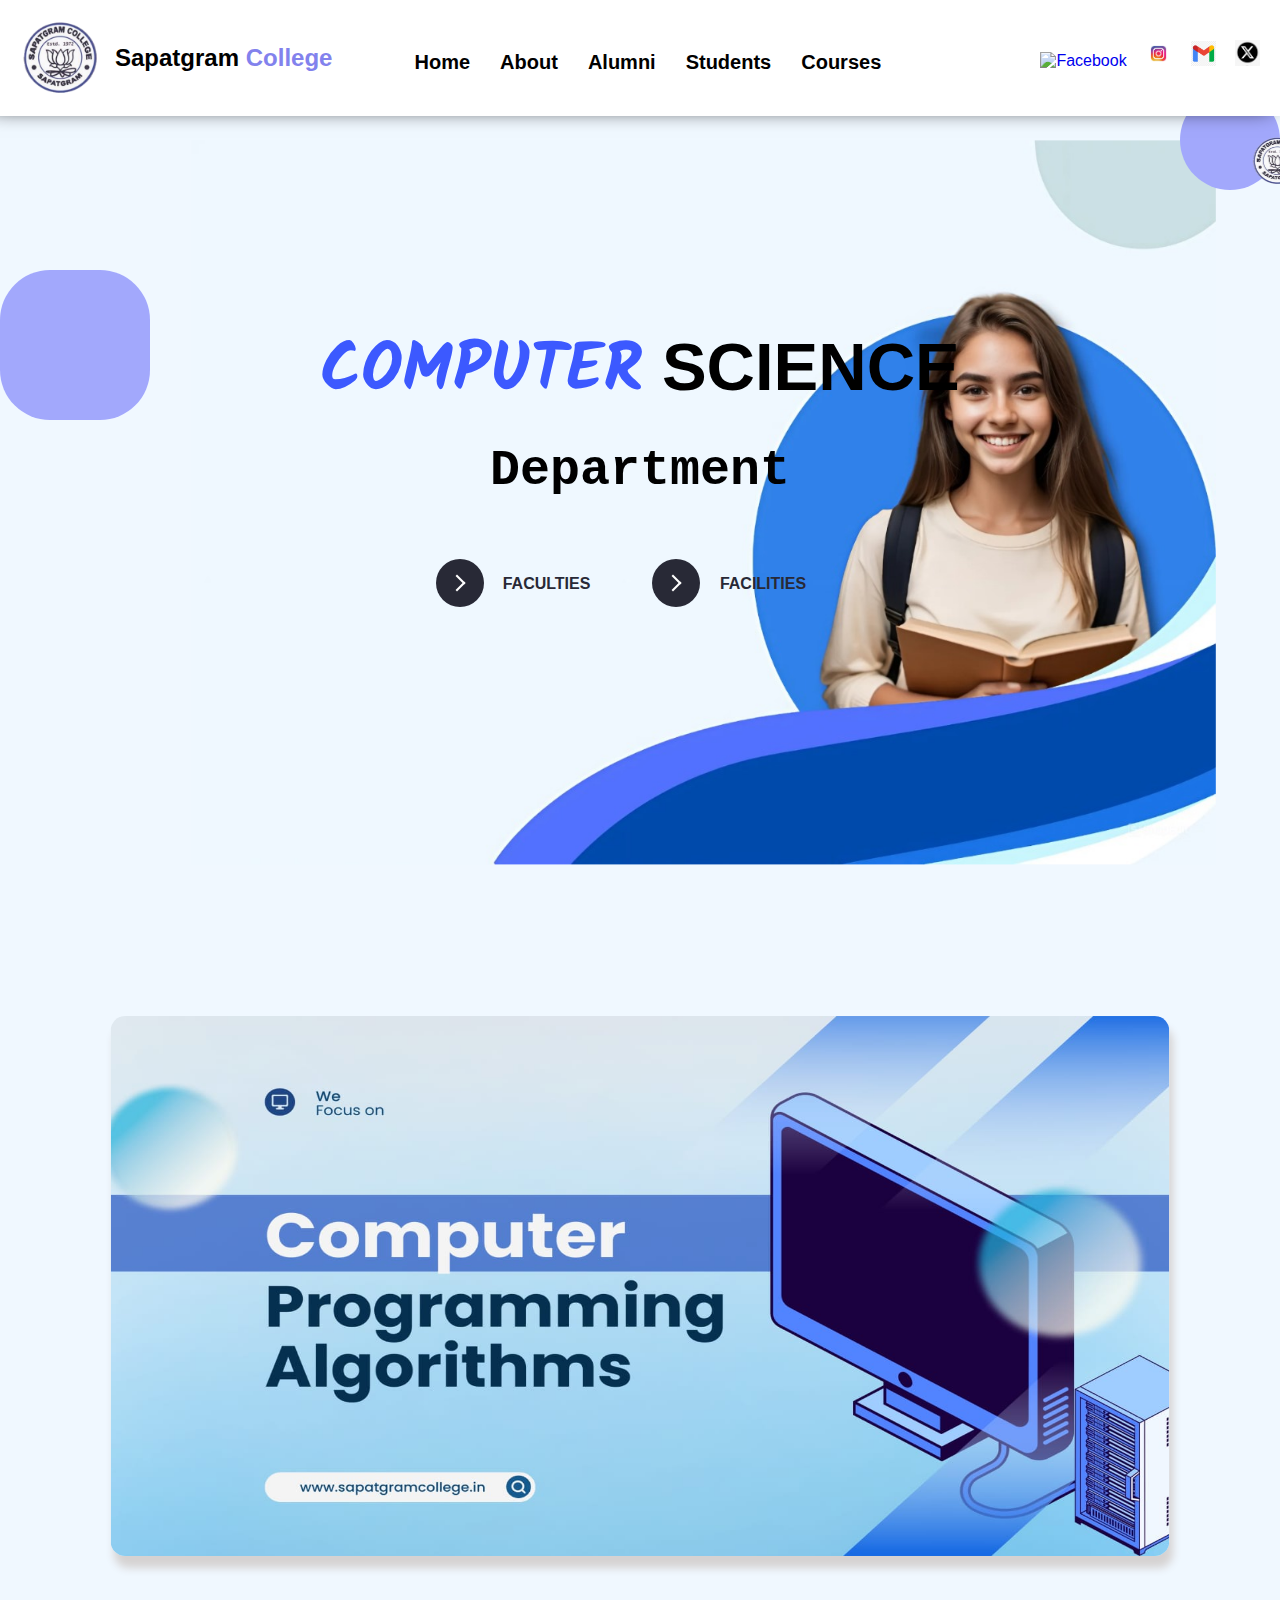
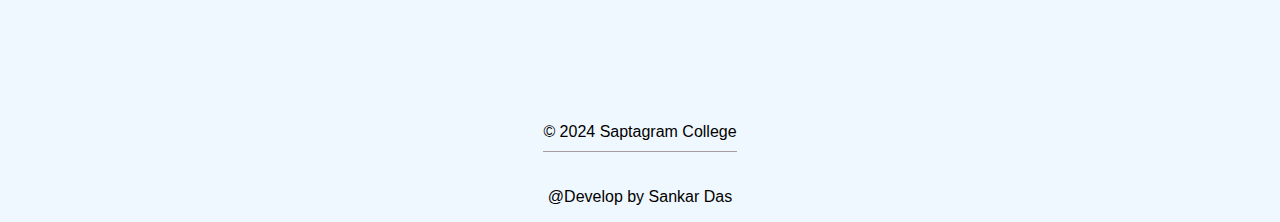
==== Sapagram college/public/index.html @ fc9da8c7 "Add files via upload" ====
<!DOCTYPE html>
<html lang="en">
<head>
    <meta charset="UTF-8">
    <meta name="viewport" content="width=device-width, initial-scale=1, maximum-scale=1, user-scalable=no">
    <title>Computer Science Department</title>
    <link rel="stylesheet" href="../css/style.css">

    
</head>
<body>
    <header>
        <div class="logo">
            <img src="../assetes/image/spxclg.png" alt="Saptagram College Logo">
            <h2>Sapatgram <span>College</span></h2>
        </div>
        <nav>
            <a href="#">Home</a>
            <a href="../public/about.html">About</a>
            <a href="../public/alumni.html">Alumni</a>
            <a href="../public/student.html">Students</a>
            <a href="../public/course.html">Courses</a>
        </nav>
        <div class="social-icons">
            <a href="https://www.facebook.com" target="_blank" rel="noopener noreferrer">
                <img src="../assetes/image/Facebook.png" alt="Facebook">
            </a>
            <a href="https://www.instagram.com" target="_blank" rel="noopener noreferrer">
                <img src="../assetes/image/instagram.jpg" alt="Instagram">
            </a>
            <a href="mailto:example@example.com">
                <img src="../assetes/image/gmail.png" alt="Email">
            </a>
            <a href="https://twitter.com" target="_blank" rel="noopener noreferrer">
                <img src="../assetes/image/twitter.png" alt="X (Twitter)">
            </a>
        </div>
        
    </header>
    <div class="mak">
        <marquee direction="left" scrollamount="5" scrolldelay="50">
            <span style="display: inline-block; vertical-align: middle;">
                <span style="display: inline-block; vertical-align: middle;">
                    <img src="../assetes/image/spxclg.png" alt="" style="height: 50px; margin-left: 10px;">
                </span>
                <h1 style="display: inline; margin: 0;">Welcome To The Department of Computer Science & Computer Application</h1>
            </span>
        </marquee>
    </div>

    <div class="main">
        <img src="../assetes/image/bg.jpeg" alt="bg">
        <h1><span>COMPUTER</span> SCIENCE</h1>
        <p><strong>Department</strong></p>
      
       
        <button class="learn-more" onclick="location.href='../public/faculty.html'">
            <span class="circle" aria-hidden="true">
                <span class="icon arrow"></span>
            </span>
            <span class="button-text">Faculties</span>
        </button>
        <button class="learn-more" onclick="location.href='../public/facilities.html'">
            <span class="circle" aria-hidden="true">
                <span class="icon arrow"></span>
            </span>
            <span class="button-text">Facilities</span>
        </button>
            </div>

    <div class="decorative-shapes"></div>
    <div class="decorative-shapes shape-2"></div>
<div class="banner">
    <img src="../assetes/image/bn2.jpeg" alt="banner">
</div>
    <footer>
        <p>&copy; 2024 Saptagram College</p>
    </footer>
    <div class="own">
        <p>@Develop by Sankar Das</p>

    </div>
    <!-- <script>
        document.addEventListener('scroll', () => {
  const elements = document.querySelectorAll('.banner');
  const windowHeight = window.innerHeight;

  elements.forEach((element) => {
      const elementTop = element.getBoundingClientRect().top;

      if (elementTop < windowHeight && elementTop > 0) {
          element.classList.add('active');
      } else {
          element.classList.remove('active');
      }
  });
});
    </script> -->
</body>
</html>
---- Sapagram college/css/style.css ----
@import url('https://fonts.googleapis.com/css2?family=Cormorant:ital,wght@0,300..700;1,300..700&family=Kalam:wght@300;400;700&display=swap');
body {
  font-family: Arial, sans-serif;
  background-color: #f0f8ff;
  margin: 0;
  padding: 0;

}

header {
  display: flex;
  flex-wrap: wrap;
  justify-content: space-between;
  padding: 20px;
  background-color: white;
  box-shadow: -9px -8px 20px;

}

.logo {
  display: flex;
  align-items: center;
}

.logo img {
  width: 80px;
  margin-right: 15px;
}
.logo span {
  color: rgb(130, 130, 237);
}

nav {
  display: flex;
  align-items: center;
  flex-wrap: wrap;
  margin-left: -5%;
  margin-top: 8px;
}

nav a {
  margin: 0 15px;
  text-decoration: none;
  color: black;
  font-size: 20px;
  font-weight: bold;
}

nav a:hover {
  color: #0970e7;
  transition: 0.1s all ease;
  border-bottom: 4px solid #c7d8ed;
}

.social-icons {
  margin-top: 20px;
}
.social-icons a{
  text-decoration: none;
}
.social-icons img {
  width: 25px;
  margin-left: 15px;
}

.social-icons img:hover {
  cursor: pointer;
  scale: 1.2;
  transition: 0.5s all ease;
  border-bottom: 5px solid white;
}

.main {
  text-align: center;
  padding: 100px 20px;
  position: relative;
}

.main h1 {
  margin-top: 2%;
  font-size: 67px;
  font-weight: bold;
  color: black;
  
  
}

.main h1 span {
  color: #3c59ff;
  font-family: "Kalam", cursive;
  font-weight: 700;
  font-style: normal;
  
}

.main p {
  font-size: 50px;
  font-family: "Courier New", monospace;
  color: black;
  margin-top: -29px;
}
.main img {
  position: absolute;
  left: 59%; /* Center the image */
  top: 59%; /* Center the image vertically */
  transform: translate(-55%, -50%); /* Adjust to center exactly */
  width: 80%; /* Set width as needed */
  z-index: -1;
}

button {
  position: relative;
  display: inline-block;
  cursor: pointer;
  outline: none;
  border: 0;
  vertical-align: middle;
  text-decoration: none;
  background: transparent;
  padding: 0;
  font-size: inherit;
  font-family: inherit;
  margin: 10px; /* Spacing between buttons */
}

button.learn-more {
  width: 12rem;
  height: auto;
}

button.learn-more .circle {
  transition: all 0.45s cubic-bezier(0.65, 0, 0.076, 1);
  position: relative;
  display: block;
  margin: 0;
  width: 3rem;
  height: 3rem;
  background: #282936;
  border-radius: 1.625rem;
}

button.learn-more .circle .icon {
  transition: all 0.45s cubic-bezier(0.65, 0, 0.076, 1);
  position: absolute;
  top: 0;
  bottom: 0;
  margin: auto;
  background: #fff;
}

button.learn-more .circle .icon.arrow {
  transition: all 0.45s cubic-bezier(0.65, 0, 0.076, 1);
  left: 0.625rem;
  width: 1.125rem;
  height: 0.125rem;
  background: none;
}

button.learn-more .circle .icon.arrow::before {
  position: absolute;
  content: "";
  top: -0.29rem;
  right: 0.0625rem;
  width: 0.625rem;
  height: 0.625rem;
  border-top: 0.125rem solid #fff;
  border-right: 0.125rem solid #fff;
  transform: rotate(45deg);
}

button.learn-more .button-text {
  transition: all 0.45s cubic-bezier(0.65, 0, 0.076, 1);
  position: absolute;
  top: 0;
  left: 0;
  right: 0;
  bottom: 0;
  padding: 0.75rem 0;
  margin: 0 0 0 1.85rem;
  color: #282936;
  font-weight: 700;
  line-height: 1.6;
  text-align: center;
  text-transform: uppercase;
}

button:hover .circle {
  width: 100%;
}

button:hover .circle .icon.arrow {
  background: #fff;
  transform: translate(1rem, 0);
}

button:hover .button-text {
  color: #fff;
}

.decorative-shapes {
  position: absolute;
  top: 10%;
  right: 0;
  width: 100px;
  height: 100px;
  background-color: #a2a8fc;
  border-radius: 50%;
  z-index: -1;
}

.decorative-shapes.shape-2 {
  top: 30%;
  left: 0;
  width: 150px;
  height: 150px;
  border-radius: 50px;
}
.banner {
  margin-top: 17%;
  display: flex;
  justify-content: center;
  align-items: center;
  padding: 28px;
  transform: scale(0.9);
  transition: transform 0.5s ease;
}
.banner.active {
  transform: scale(1);
}
.banner img {
  border-radius: 16px;
  margin: 2%;
  height: 600px;
  width: 100vw;
  box-shadow: 4px 13px 9px rgb(213, 210, 210);
}

footer {
  text-align: center;
  padding: 20px;
  background-color: #f0f8ff;
  margin-top: 5%;
}

footer p {
  border-bottom: 1px solid rgb(168, 158, 158);
  padding-bottom: 10px;
  display: flex;
  justify-content: center;
  align-items: center;
  width: max-content;
  margin: 0 auto;
}
.own p {
  display: flex;
  justify-content: center;
  align-items: center;
}

@media (max-width: 768px) {
  .main h1 {
    font-size: 40px;
  }

  .main p {
    font-size: 30px;
  }

  nav a {
    font-size: 10px;
  }

  button.learn-more {
    width: 90%;
  }
  .main img {
    /* border-radius: 16px; */
    /* margin: 2%; */
    height: 270px;
    width: 90vw;
  }

  header {
    flex-direction: column;
    align-items: center;
    justify-content: space-evenly;
  }

  .social-icons {
    margin-top: 10px;
  }
  .banner {
    display: flex;
    justify-content: center;
    align-items: center;
    padding: 28px;
    transform: scale(0.9);
    transition: transform 0.5s ease;
  }
  .banner.active {
    transform: scale(1);
  }
  .banner img {
    border-radius: 16px;
    margin: 2%;
    height: 300px;
    width: 100vw;
    box-shadow: 4px 13px 9px rgb(213, 210, 210);
  }
  .mak{
    font-size: 10px;
  }
  .mak span img{
   height: 10px;
  }
  .decorative-shapes {
    position: absolute;
    top: 10%;
    right: 0;
    width: 100px;
    height: 50px;
    background-color: #a2a8fc;
    border-radius: 50%;
    z-index: -1;
  }
  
  .decorative-shapes.shape-2 {
    top: 30%;
    left: 0;
    width: 120px;
    height: 120px;
    border-radius: 50px;
  }
  button.learn-more .circle .icon.arrow {
    transition: all 0.45s cubic-bezier(0.65, 0, 0.076, 1);
    left: 0.625rem;
    width: 1.12rem;
    height: 0.12rem;
    background: none;
  }
}

@media (max-width: 480px) {
  .main h1 {
    font-size: 30px;
  }

  .main p {
    font-size: 24px;
  }

  nav a {
    font-size: 14px;
  }
  .main img {
    /* border-radius: 16px; */
    /* margin: 2%; */
    height: 270px;
    width: 90vw;
  }

  .banner img {
    border-radius: 16px;
    margin: 2%;
    height: 200px;
    width: 100vw;
    box-shadow: 4px 13px 9px rgb(213, 210, 210);
  }
}
.mak {
  margin-top: 20px;
}
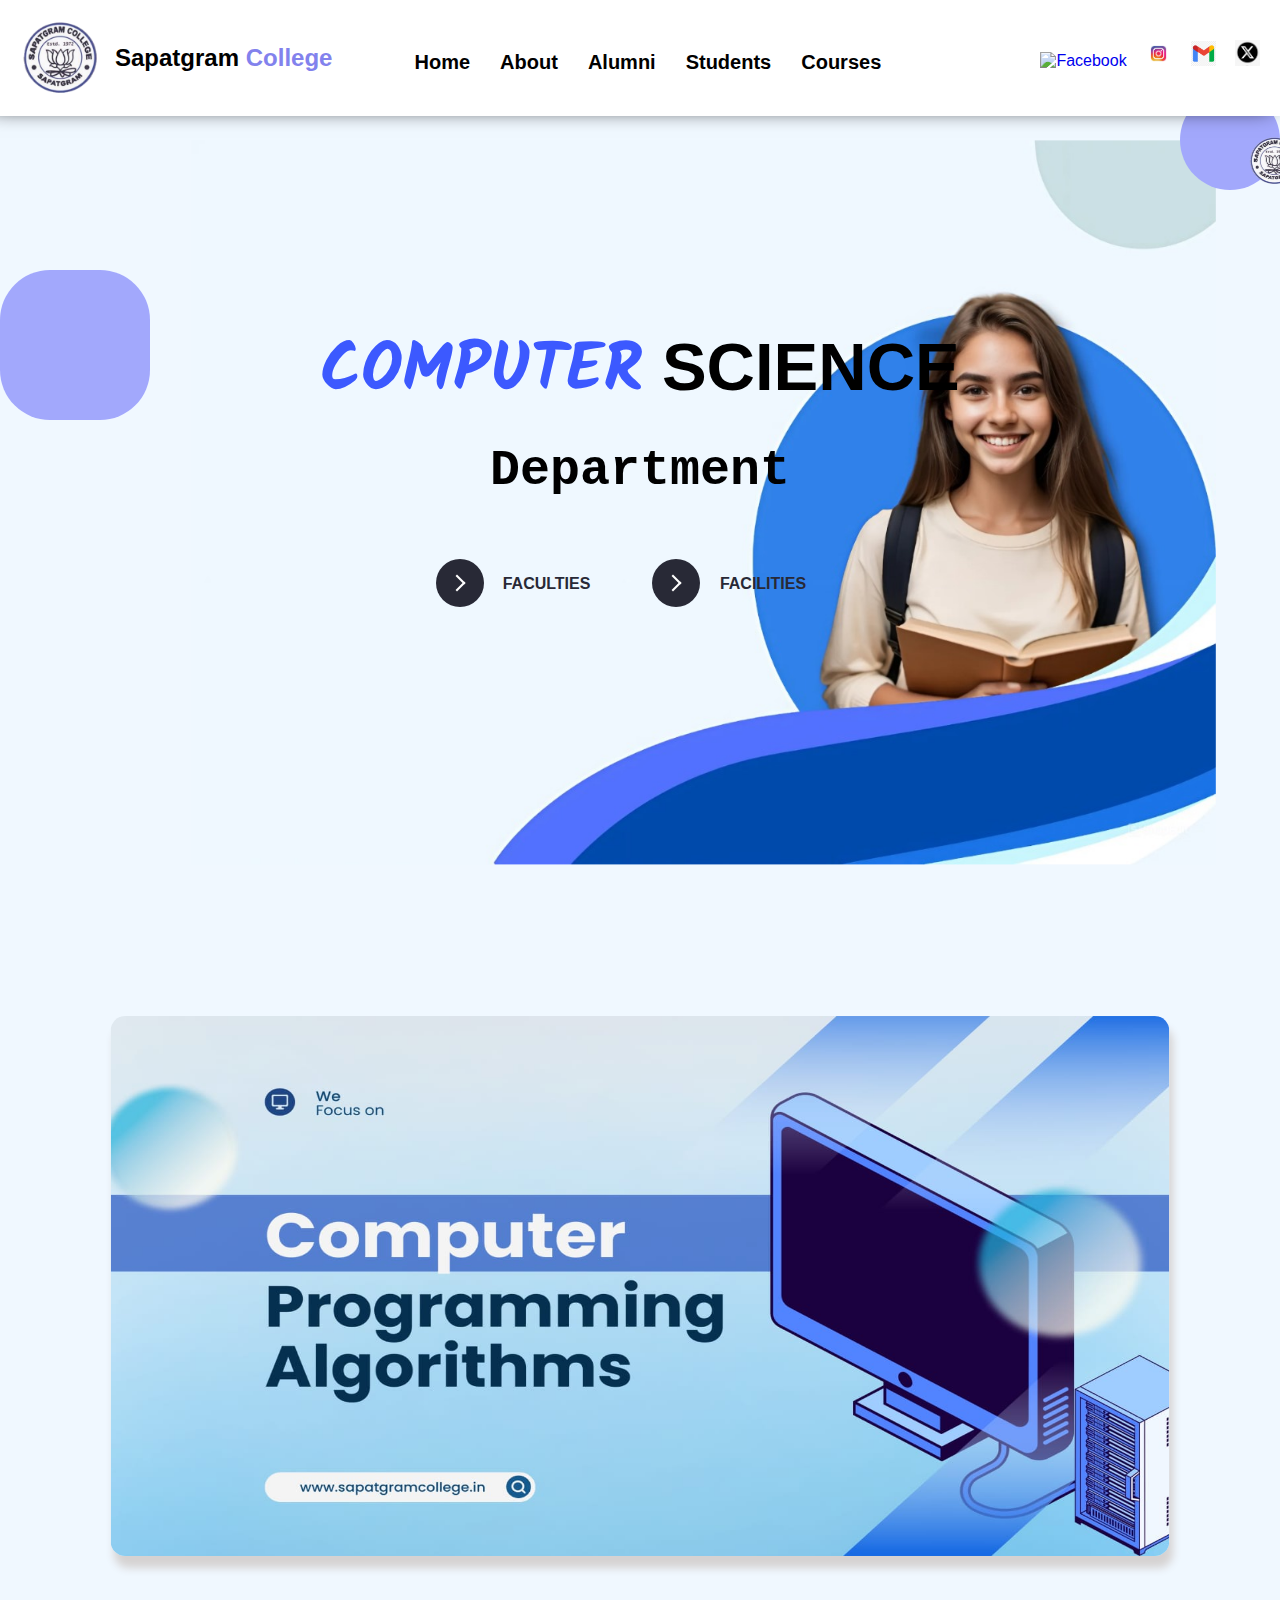
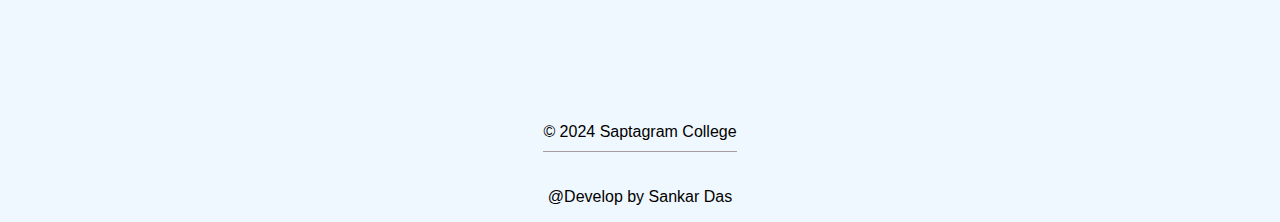
==== commit bb9e94ac: "Update index.html" ====
--- a/Sapagram college/public/index.html
+++ b/Sapagram college/public/index.html
@@ -80,21 +80,6 @@
         <p>@Develop by Sankar Das</p>
 
     </div>
-    <!-- <script>
-        document.addEventListener('scroll', () => {
-  const elements = document.querySelectorAll('.banner');
-  const windowHeight = window.innerHeight;
-
-  elements.forEach((element) => {
-      const elementTop = element.getBoundingClientRect().top;
-
-      if (elementTop < windowHeight && elementTop > 0) {
-          element.classList.add('active');
-      } else {
-          element.classList.remove('active');
-      }
-  });
-});
-    </script> -->
+   
 </body>
-</html>+</html>
